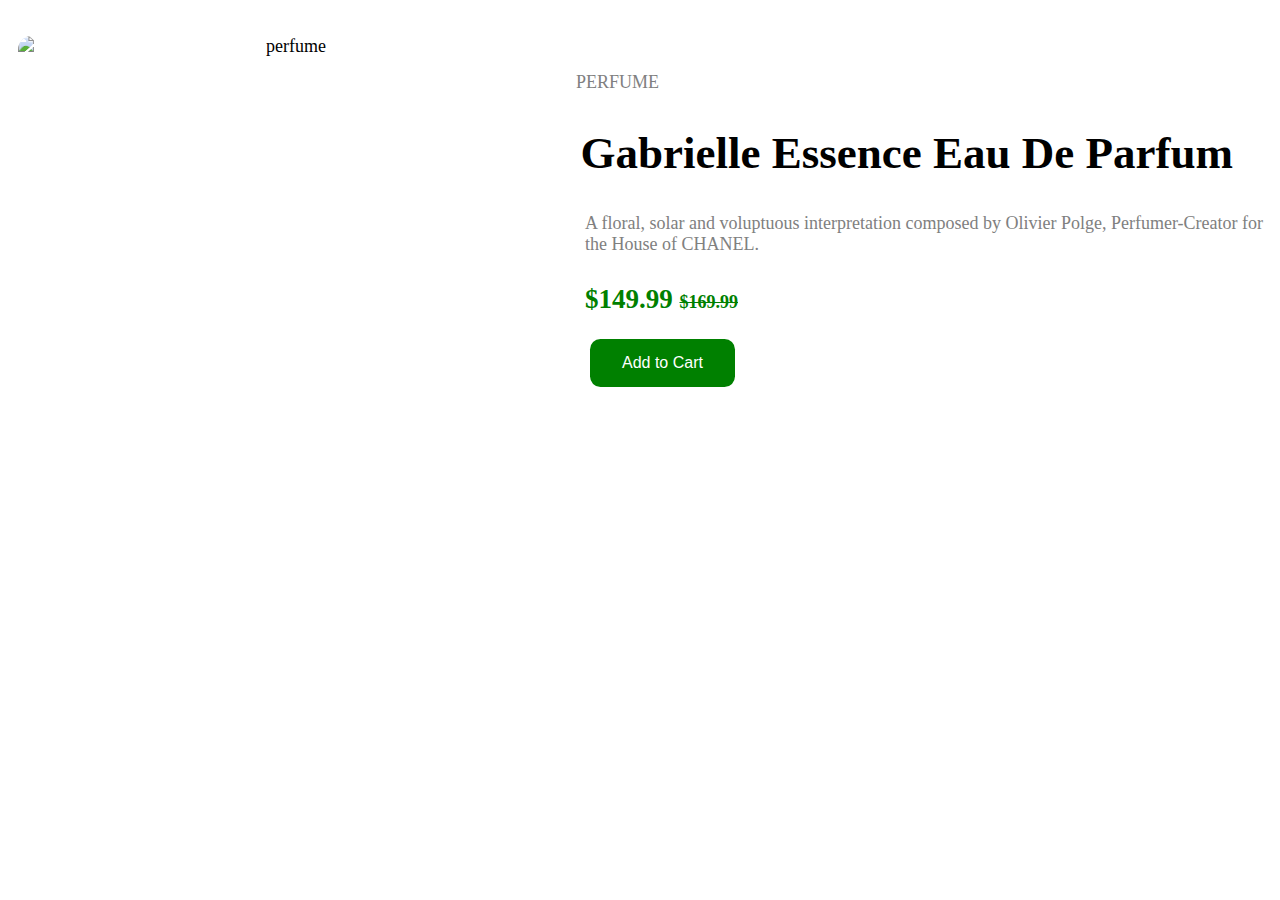
==== index.html @ a6f4c753 "fixing styling" ====
<!DOCTYPE html>
<html lang="en">
  <head>
    <meta charset="UTF-8" />
    <meta name="viewport" content="width=device-width, initial-scale=1.0" />
    <!-- displays site properly based on user's device -->

    <link
      rel="icon"
      type="image/png"
      sizes="32x32"
      href="./images/favicon-32x32.png"
    />

    <title>Frontend Mentor | Product preview card component</title>

    <link rel="stylesheet" href="./CSS/styles.css" />
  </head>
  <body>
    <div class="card">
      <div>
        <img
          src="../product-preview-card-component-main/images/image-product-desktop.jpg"
          alt="perfume"
        />
      </div>
      <div class="containerContent">
        <div class="perfume">Perfume</div>
        <div class="brand">Gabrielle Essence Eau De Parfum</div>
        <div class="des">
          A floral, solar and voluptuous interpretation composed by Olivier
          Polge, Perfumer-Creator for the House of CHANEL.
        </div>
        <div class="price">
          $149.99 <span class="o_price"><strike>$169.99</strike></span>
        </div>
        <div><button class="cart">Add to Cart</button></div>
      </div>
    </div>
    </div>
  </body>
</html>
---- CSS/styles.css ----
* {
  margin: 0;
  padding: 0;
  font-size: 18px;
}

.containerContent {
  display: flex;
  flex-direction: column;
}

.perfume {
  color: #808080;
  text-transform: uppercase;
  /* top | right | bottom | left */
  margin: 2em 0 1.25em 1em;
}

.card {
  /* top | right | bottom | left */
  margin: 2em 0 1.25em 1em;
}

img {
  float: left;
  height: 30em;
  width: 30em;
}

@media (min-width: 480px) {
  img {
    min-height: 18em;
    min-width: 23em;
    border-radius: 0.75em;
    text-align: center;
  }
  containerContent {
    display: block;
  }
}

.brand {
  font-size: 2.5em;
  font-weight: 900;
  /* top | right | bottom | left */
  margin: 0.25em 0 0.75em 0.5em;
}
.price {
  font-weight: 700;
  font-size: 1.5em;
  color: #008000;
  /* font-size: 20px; */
  /* top | right | bottom | left */
  margin: 0.25em 0 0.75em 1em;
}

.o_price {
  color: #008000;
}

.cart {
  background-color: #008000;
  border: none;
  color: #fff;
  padding: 15px 32px;
  text-align: center;
  text-decoration: none;
  display: inline-block;
  font-size: 16px;
  cursor: pointer;
  /* top | right | bottom | left */
  margin: 0.25em 0 0.75em 2em;
  border-radius: 0.65em;
}

.des {
  color: #808080;
  /* top | right | bottom | left */
  margin: 0 0 1.25em 1.5em;
}

.cart:hover {
  transition: all 0.5s;
}

.cart:active {
  transform: scale(0.8);
}
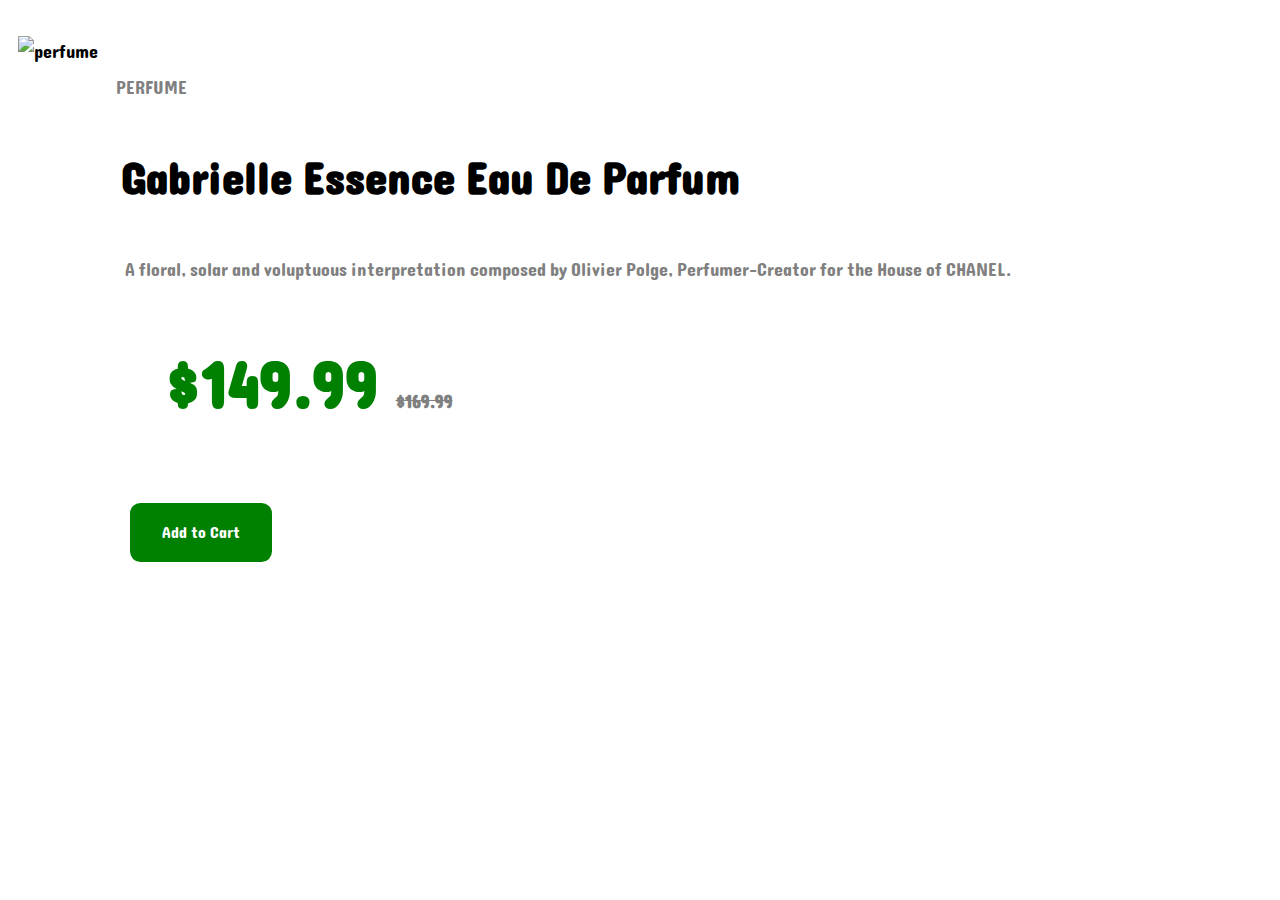
==== commit 78bcb92e: "adding styles" ====
--- a/index.html
+++ b/index.html
@@ -19,10 +19,12 @@
   <body>
     <div class="card">
       <div>
-        <img
-          src="../product-preview-card-component-main/images/image-product-desktop.jpg"
-          alt="perfume"
-        />
+        <picture>
+          <source srcset="./images/image-product-desktop.jpg"
+            media="(min-width:598px)">
+            <img src="./images/image-product-mobile.jpg"
+          alt="perfume"/>
+        </picture>
       </div>
       <div class="containerContent">
         <div class="perfume">Perfume</div>
@@ -39,4 +41,4 @@
     </div>
     </div>
   </body>
-</html>
+</html>--- a/CSS/styles.css
+++ b/CSS/styles.css
@@ -1,7 +1,10 @@
+@import url("https://fonts.googleapis.com/css2?family=Dangrek&display=swap");
+
 * {
   margin: 0;
   padding: 0;
   font-size: 18px;
+  font-family: "Dangrek", cursive;
 }
 
 .containerContent {
@@ -21,22 +24,8 @@
   margin: 2em 0 1.25em 1em;
 }
 
-img {
+picture {
   float: left;
-  height: 30em;
-  width: 30em;
-}
-
-@media (min-width: 480px) {
-  img {
-    min-height: 18em;
-    min-width: 23em;
-    border-radius: 0.75em;
-    text-align: center;
-  }
-  containerContent {
-    display: block;
-  }
 }
 
 .brand {
@@ -47,7 +36,7 @@
 }
 .price {
   font-weight: 700;
-  font-size: 1.5em;
+  font-size: 3.75em;
   color: #008000;
   /* font-size: 20px; */
   /* top | right | bottom | left */
@@ -55,7 +44,7 @@
 }
 
 .o_price {
-  color: #008000;
+  color: gray;
 }
 
 .cart {
